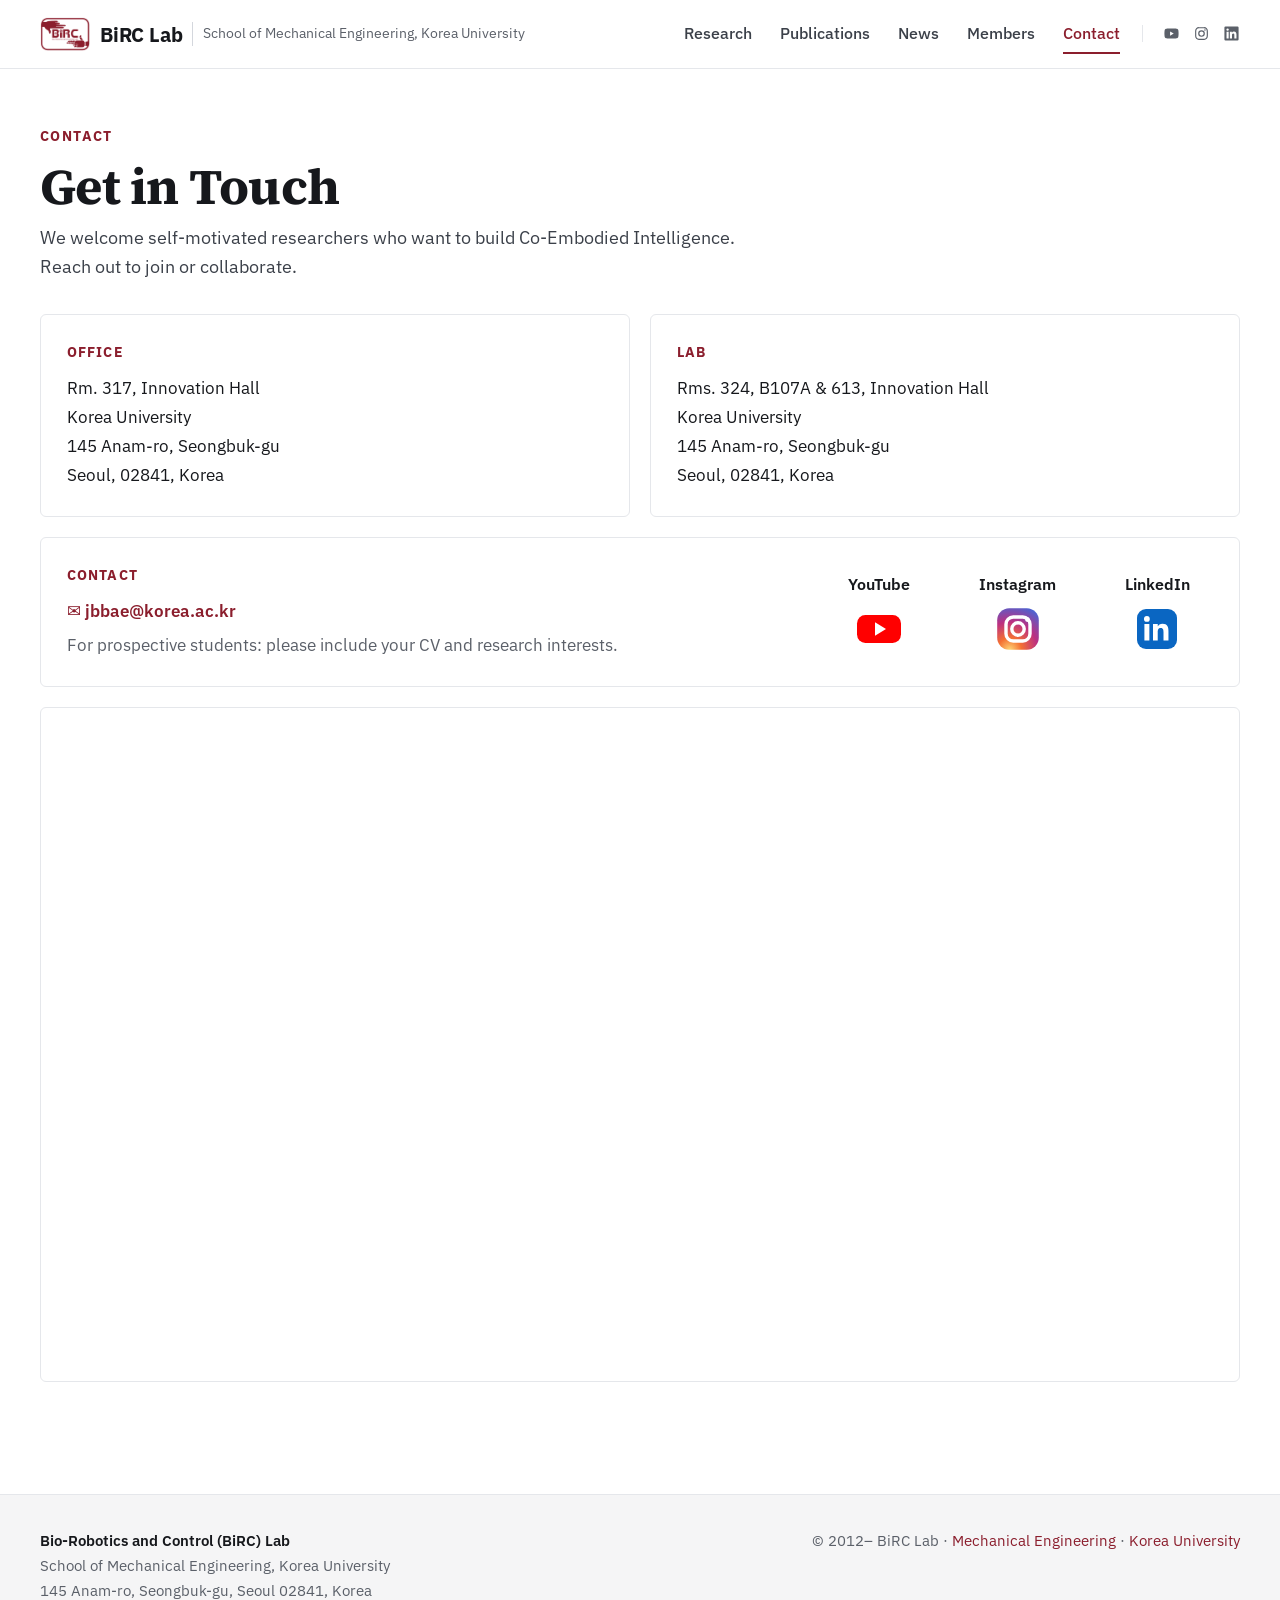
==== contact.html @ 6f5fbde5 "Add redesigned BiRC Lab site; move design drafts to /drafts Full site (13 pages) generated from desi" ====
<!DOCTYPE html>
<html lang="en">
<head>
<meta charset="utf-8">
<meta name="viewport" content="width=device-width, initial-scale=1">
<title>Contact &middot; BiRC Lab</title>
<meta name="description" content="Contact the BiRC Lab.">
<link rel="preload" href="fonts/ibm-plex-sans-latin-var.woff2" as="font" type="font/woff2" crossorigin>
<link rel="preload" href="fonts/source-serif-4-latin-var.woff2" as="font" type="font/woff2" crossorigin>
<link rel="stylesheet" href="css/birc.css?v=17">
</head>
<body>


<header class="site-head">
  <div class="wrap nav">
    <a class="brand" href="index.html" aria-label="BiRC Lab home"><img class="lg" src="images/birc_logo_crimson.png" alt="" width="50" height="34"><b>BiRC Lab</b><small><span class="dept">School of Mechanical Engineering, </span>Korea University</small></a>
    <div class="nav-right">
      <nav class="menu" aria-label="Main">
        <a href="research.html">Research</a><a href="publications.html">Publications</a><a href="news.html">News</a><a href="members.html">Members</a><a href="contact.html" class="active" aria-current="page">Contact</a>
      </nav>
      <span class="socials"><a href="https://www.youtube.com/@joonbumbae8228" target="_blank" rel="noopener" aria-label="YouTube" title="YouTube"><svg viewBox="0 0 24 24" aria-hidden="true"><path d="M21.6 7.2a2.5 2.5 0 00-1.8-1.8C18.2 5 12 5 12 5s-6.2 0-7.8.4A2.5 2.5 0 002.4 7.2 26 26 0 002 12a26 26 0 00.4 4.8 2.5 2.5 0 001.8 1.8c1.6.4 7.8.4 7.8.4s6.2 0 7.8-.4a2.5 2.5 0 001.8-1.8A26 26 0 0022 12a26 26 0 00-.4-4.8zM10 15V9l5.2 3z"/></svg></a><a href="https://www.instagram.com/prof_bae_birc" target="_blank" rel="noopener" aria-label="Instagram" title="Instagram"><svg viewBox="0 0 24 24" aria-hidden="true"><path d="M12 7.3A4.7 4.7 0 1016.7 12 4.7 4.7 0 0012 7.3zm0 7.7a3 3 0 113-3 3 3 0 01-3 3zm4.9-9a1.1 1.1 0 101.1 1.1A1.1 1.1 0 0016.9 6zM21 8.3a5.5 5.5 0 00-1.5-3.8A5.5 5.5 0 0015.7 3C14.2 3 9.8 3 8.3 3a5.5 5.5 0 00-3.8 1.5A5.5 5.5 0 003 8.3C3 9.8 3 14.2 3 15.7a5.5 5.5 0 001.5 3.8A5.5 5.5 0 008.3 21c1.5.1 5.9.1 7.4 0a5.5 5.5 0 003.8-1.5 5.5 5.5 0 001.5-3.8c.1-1.5.1-5.9 0-7.4zm-2 9.1a3 3 0 01-1.7 1.7c-1.2.5-3.9.4-5.3.4s-4.1.1-5.3-.4A3 3 0 015 17.4c-.5-1.2-.4-3.9-.4-5.4s-.1-4.1.4-5.3A3 3 0 016.7 5c1.2-.5 3.9-.4 5.3-.4s4.1-.1 5.3.4A3 3 0 0119 6.7c.5 1.2.4 3.9.4 5.3s.1 4.2-.4 5.4z"/></svg></a><a href="https://www.linkedin.com/in/joonbum-bae-62603638" target="_blank" rel="noopener" aria-label="LinkedIn" title="LinkedIn"><svg viewBox="0 0 24 24" aria-hidden="true"><path d="M20.4 2H3.6A1.6 1.6 0 002 3.6v16.8A1.6 1.6 0 003.6 22h16.8a1.6 1.6 0 001.6-1.6V3.6A1.6 1.6 0 0020.4 2zM8 19H5V9.5h3zM6.5 8.2A1.7 1.7 0 118.2 6.5a1.7 1.7 0 01-1.7 1.7zM19 19h-3v-4.6c0-1.1 0-2.5-1.5-2.5S12.7 13 12.7 14.3V19h-3V9.5h2.8v1.3h.1a3.1 3.1 0 012.8-1.5c3 0 3.6 2 3.6 4.6z"/></svg></a></span>
      <button class="burger" type="button" aria-label="Menu" aria-expanded="false" aria-controls="mob"><span></span><span></span><span></span></button>
    </div>
  </div>
  <nav class="mobile" id="mob" aria-label="Main" hidden>
    <a href="research.html">Research</a><a href="publications.html">Publications</a><a href="news.html">News</a><a href="members.html">Members</a><a href="contact.html" class="active" aria-current="page">Contact</a>
    <span class="socials"><a href="https://www.youtube.com/@joonbumbae8228" target="_blank" rel="noopener" aria-label="YouTube" title="YouTube"><svg viewBox="0 0 24 24" aria-hidden="true"><path d="M21.6 7.2a2.5 2.5 0 00-1.8-1.8C18.2 5 12 5 12 5s-6.2 0-7.8.4A2.5 2.5 0 002.4 7.2 26 26 0 002 12a26 26 0 00.4 4.8 2.5 2.5 0 001.8 1.8c1.6.4 7.8.4 7.8.4s6.2 0 7.8-.4a2.5 2.5 0 001.8-1.8A26 26 0 0022 12a26 26 0 00-.4-4.8zM10 15V9l5.2 3z"/></svg></a><a href="https://www.instagram.com/prof_bae_birc" target="_blank" rel="noopener" aria-label="Instagram" title="Instagram"><svg viewBox="0 0 24 24" aria-hidden="true"><path d="M12 7.3A4.7 4.7 0 1016.7 12 4.7 4.7 0 0012 7.3zm0 7.7a3 3 0 113-3 3 3 0 01-3 3zm4.9-9a1.1 1.1 0 101.1 1.1A1.1 1.1 0 0016.9 6zM21 8.3a5.5 5.5 0 00-1.5-3.8A5.5 5.5 0 0015.7 3C14.2 3 9.8 3 8.3 3a5.5 5.5 0 00-3.8 1.5A5.5 5.5 0 003 8.3C3 9.8 3 14.2 3 15.7a5.5 5.5 0 001.5 3.8A5.5 5.5 0 008.3 21c1.5.1 5.9.1 7.4 0a5.5 5.5 0 003.8-1.5 5.5 5.5 0 001.5-3.8c.1-1.5.1-5.9 0-7.4zm-2 9.1a3 3 0 01-1.7 1.7c-1.2.5-3.9.4-5.3.4s-4.1.1-5.3-.4A3 3 0 015 17.4c-.5-1.2-.4-3.9-.4-5.4s-.1-4.1.4-5.3A3 3 0 016.7 5c1.2-.5 3.9-.4 5.3-.4s4.1-.1 5.3.4A3 3 0 0119 6.7c.5 1.2.4 3.9.4 5.3s.1 4.2-.4 5.4z"/></svg></a><a href="https://www.linkedin.com/in/joonbum-bae-62603638" target="_blank" rel="noopener" aria-label="LinkedIn" title="LinkedIn"><svg viewBox="0 0 24 24" aria-hidden="true"><path d="M20.4 2H3.6A1.6 1.6 0 002 3.6v16.8A1.6 1.6 0 003.6 22h16.8a1.6 1.6 0 001.6-1.6V3.6A1.6 1.6 0 0020.4 2zM8 19H5V9.5h3zM6.5 8.2A1.7 1.7 0 118.2 6.5a1.7 1.7 0 01-1.7 1.7zM19 19h-3v-4.6c0-1.1 0-2.5-1.5-2.5S12.7 13 12.7 14.3V19h-3V9.5h2.8v1.3h.1a3.1 3.1 0 012.8-1.5c3 0 3.6 2 3.6 4.6z"/></svg></a></span>
  </nav>
</header>
<section class="page-head"><span class="eyebrow">Contact</span>
  <h1>Get in <span class="g">Touch</span></h1>
  <p>We welcome self-motivated researchers who want to build Co-Embodied Intelligence.<br>Reach out to join or collaborate.</p></section>
<section class="section wrap">
  <div class="cgrid">
    <div class="cbox"><h3>Office</h3><p>Rm. 317, Innovation Hall<br>Korea University<br>145 Anam-ro, Seongbuk-gu<br>Seoul, 02841, Korea</p></div>
    <div class="cbox"><h3>Lab</h3><p>Rms. 324, B107A &amp; 613, Innovation Hall<br>Korea University<br>145 Anam-ro, Seongbuk-gu<br>Seoul, 02841, Korea</p></div>
  </div>
  <div class="cbox contact-strip" style="margin-top:20px">
    <div class="contact-copy">
      <h3>Contact</h3>
      <p><a class="email-link" href="mailto:jbbae@korea.ac.kr">✉ jbbae@korea.ac.kr</a></p>
      <p class="contact-note">For prospective students: please include your CV and research interests.</p>
    </div>
    <div class="csocial">
      <a href="https://www.youtube.com/@joonbumbae8228" target="_blank" rel="noopener" aria-label="YouTube" title="YouTube"><span>YouTube</span><svg viewBox="0 0 24 24" width="48" height="48"><rect x="1" y="5" width="22" height="14" rx="4.2" fill="#FF0000"/><path d="M10 8.6l5.5 3.4-5.5 3.4z" fill="#fff"/></svg></a>
      <a href="https://www.instagram.com/prof_bae_birc" target="_blank" rel="noopener" aria-label="Instagram" title="Instagram"><span>Instagram</span><svg viewBox="0 0 24 24" width="48" height="48"><defs><radialGradient id="igGrad2" cx="0.3" cy="1" r="1.1"><stop offset="0" stop-color="#FED576"/><stop offset="0.26" stop-color="#F47133"/><stop offset="0.61" stop-color="#BC3081"/><stop offset="1" stop-color="#4C63D2"/></radialGradient></defs><rect x="1.6" y="1.6" width="20.8" height="20.8" rx="6" fill="url(#igGrad2)"/><rect x="6" y="6" width="12" height="12" rx="3.6" fill="none" stroke="#fff" stroke-width="1.7"/><circle cx="12" cy="12" r="3.1" fill="none" stroke="#fff" stroke-width="1.7"/><circle cx="16.7" cy="7.3" r="1.15" fill="#fff"/></svg></a>
      <a href="https://www.linkedin.com/in/joonbum-bae-62603638" target="_blank" rel="noopener" aria-label="LinkedIn" title="LinkedIn"><span>LinkedIn</span><svg viewBox="0 0 24 24" width="48" height="48"><rect x="2" y="2" width="20" height="20" rx="4.5" fill="#0A66C2"/><path d="M6.94 8.4a1.45 1.45 0 110-2.9 1.45 1.45 0 010 2.9zM5.7 9.5h2.48v8.2H5.7zM10 9.5h2.38v1.12h.03c.33-.62 1.14-1.28 2.35-1.28 2.5 0 2.97 1.65 2.97 3.8v4.56h-2.48v-4.04c0-.96-.02-2.2-1.34-2.2-1.34 0-1.55 1.05-1.55 2.13v4.11H10z" fill="#fff"/></svg></a>
    </div>
  </div>
  <div class="mapframe" style="margin-top:20px">
    <iframe loading="lazy" referrerpolicy="no-referrer-when-downgrade" src="https://www.google.com/maps?q=Korea+University+Innovation+Hall,+145+Anam-ro,+Seongbuk-gu,+Seoul&output=embed"></iframe>
  </div>
</section>

<footer class="site-foot">
  <div class="wrap foot">
    <div><b>Bio-Robotics and Control (BiRC) Lab</b><br>School of Mechanical Engineering, Korea University<br>145 Anam-ro, Seongbuk-gu, Seoul 02841, Korea</div>
    <div>&copy; 2012&ndash; BiRC Lab &middot; <a href="https://me.korea.ac.kr/" target="_blank" rel="noopener">Mechanical Engineering</a> &middot; <a href="https://www.korea.ac.kr/" target="_blank" rel="noopener">Korea University</a></div>
  </div>
</footer>
<button id="toTop" type="button" aria-label="Back to top">&uarr; TOP</button>
<script src="js/site.js?v=17" defer></script>
</body>
</html>
---- css/birc.css ----
/* ===== BiRC Lab · site stylesheet (redesign) =====
   Fonts: IBM Plex Sans (body) + Source Serif 4 (headings), self-hosted variable woff2, latin subset.
   Colour: white ground, ink text, Korea University crimson as the only accent. */
@font-face{font-family:"IBM Plex Sans";src:url("../fonts/ibm-plex-sans-latin-var.woff2") format("woff2");font-weight:400 700;font-style:normal;font-display:swap}
@font-face{font-family:"Source Serif 4";src:url("../fonts/source-serif-4-latin-var.woff2") format("woff2");font-weight:600 700;font-style:normal;font-display:swap}

:root{
  --bg:#fff; --tint:#f5f5f6; --ink:#16181c; --ink2:#3b4049; --muted:#5b6069;
  --line:#e5e7eb; --line2:#d4d7dd; --cr:#8b1e2d; --cr-dark:#741826; --cr-soft:#fbf4f5; --dark:#16181c;
  --maxw:1360px;
  --serif:"Source Serif 4",Georgia,"Times New Roman",serif;
  --sans:"IBM Plex Sans",system-ui,-apple-system,"Segoe UI","Apple SD Gothic Neo","Malgun Gothic",sans-serif;
  /* names kept from the previous theme so existing inline styles still resolve */
  --cyan:var(--cr); --violet:var(--cr); --pink:var(--cr); --card:#fff; --bg2:var(--tint);
}
*{box-sizing:border-box;margin:0;padding:0}
html{scroll-behavior:smooth}
body{font-family:var(--sans);font-size:16.5px;line-height:1.65;color:var(--ink);background:var(--bg);-webkit-font-smoothing:antialiased;overflow-x:hidden}
a{color:inherit;text-decoration:none}
img{max-width:100%}
h1,h2,h3{text-wrap:balance}
:focus-visible{outline:2px solid var(--cr);outline-offset:2px}
.wrap{max-width:var(--maxw);margin:0 auto;padding:0 40px}
@media(max-width:1100px){.wrap{padding:0 28px}.page-head{padding-left:28px!important;padding-right:28px!important}}
.mbr{display:none}
@media(max-width:640px){.mbr{display:inline}}
@media(prefers-reduced-motion:reduce){html{scroll-behavior:auto}*{transition:none!important;animation:none!important}}

/* ---------- header ---------- */
.site-head{position:sticky;top:0;z-index:50;background:rgba(255,255,255,.97);border-bottom:1px solid var(--line)}
.nav{display:flex;align-items:center;justify-content:space-between;gap:24px;height:68px}
.brand{display:flex;align-items:center;gap:10px;white-space:nowrap}
.brand .lg{width:50px;height:34px;flex:0 0 auto;display:block;object-fit:contain}
.brand b{font-family:var(--sans);font-size:20px;font-weight:700;color:var(--ink);letter-spacing:-.01em}
.brand b,.brand small{transition:color .15s}
.brand:hover b{color:var(--cr)}
.brand small{font-size:14px;color:var(--muted);padding-left:10px;border-left:1px solid var(--line2)}
@media(max-width:1180px){.brand .dept{display:none}}
.nav-right{display:flex;align-items:center;gap:22px}
.menu{display:flex;gap:28px;font-size:16px;font-weight:500;color:var(--ink2)}
.menu a{padding:6px 0;border-bottom:2px solid transparent;transition:color .15s,border-color .15s}
.menu a:hover{color:var(--cr);border-bottom-color:rgba(139,30,45,.35)}
.menu a.active{color:var(--cr);border-bottom-color:var(--cr)}
.socials{display:flex;align-items:center;gap:13px;padding-left:20px;border-left:1px solid var(--line);color:var(--muted)}
.socials a{display:block;transition:color .15s}
.socials a:hover{color:var(--cr)}
.socials svg{width:17px;height:17px;display:block;fill:currentColor}
.burger{display:none;flex-direction:column;gap:5px;background:none;border:0;padding:12px;margin-right:-12px;cursor:pointer}
.burger span{display:block;width:22px;height:2px;background:var(--ink);transition:transform .2s,opacity .2s}
.burger[aria-expanded="true"] span:nth-child(1){transform:translateY(7px) rotate(45deg)}
.burger[aria-expanded="true"] span:nth-child(2){opacity:0}
.burger[aria-expanded="true"] span:nth-child(3){transform:translateY(-7px) rotate(-45deg)}
.mobile{border-top:1px solid var(--line);background:#fff;padding:4px 18px 18px}
.mobile a{display:block;padding:13px 2px;border-bottom:1px solid var(--line);font-size:16px;font-weight:500}
.mobile a.active,.mobile a:hover{color:var(--cr)}
.mobile .socials{border:0;padding:16px 2px 0;gap:20px}
.mobile .socials a{border:0;padding:0}
.mobile .socials svg{width:20px;height:20px}
@media(max-width:900px){.menu,.nav-right .socials{display:none}.burger{display:flex}}
@media(max-width:640px){.content,.news-item .body,.cbox p,.panel p{font-size:16px}.wrap{padding:0 18px}.nav{height:60px}.brand .lg{width:42px;height:29px}.brand b{font-size:18px}.brand small{font-size:12px;padding-left:8px}}
@media(max-width:350px){.brand small{display:none}}

/* ---------- page header ---------- */
.page-head{max-width:var(--maxw);margin:0 auto;padding:56px 40px 8px}
.page-head .eyebrow{display:block;font-size:14px;font-weight:700;letter-spacing:.1em;text-transform:uppercase;color:var(--cr)}
.page-head h1{font-family:var(--serif);font-size:clamp(34px,5vw,50px);font-weight:700;letter-spacing:-.015em;line-height:1.08;margin:12px 0 10px;color:var(--ink)}
.page-head h1 .g{color:inherit}
.page-head p{color:var(--ink2);max-width:820px;font-size:17.5px}
.page-head .crumb{display:flex;flex-wrap:wrap;align-items:center;gap:8px;font-size:14.5px;font-weight:600;letter-spacing:.06em;text-transform:uppercase;color:var(--muted)}
.page-head .crumb a{color:var(--cr)}
.page-head .crumb a:hover{text-decoration:underline}
.page-head + .section{padding-top:24px}
@media(max-width:640px){.page-head{padding:38px 18px 4px!important}.page-head p{font-size:16px}}

/* ---------- basics ---------- */
.section{padding-block:36px 64px}
.kicker{font-size:14px;letter-spacing:.1em;text-transform:uppercase;color:var(--cr);font-weight:700}
.panel{border:1px solid var(--line);border-radius:6px;padding:30px;background:#fff;margin-bottom:22px}
.panel p{font-size:17px}
.panel h2{font-family:var(--serif);font-weight:700}
.btn{display:inline-block;padding:11px 20px;border-radius:4px;font-weight:600;font-size:14.5px;border:1px solid transparent;cursor:pointer;transition:background .2s,border-color .2s}
.btn.primary{background:var(--cr);color:#fff}
.btn.primary:hover{background:var(--cr-dark)}
.btn.ghost{border-color:var(--line2);color:var(--ink)}
.btn.ghost:hover{border-color:var(--ink)}
@media(max-width:640px){.panel{padding:22px 18px}}

/* ---------- tabs (publications, news) ---------- */
.tabs{display:flex;flex-wrap:wrap;gap:2px 24px;margin:0 0 28px;border-bottom:1px solid var(--line)}
.tab{font:inherit;font-size:16.5px;font-weight:600;color:var(--muted);background:none;border:0;border-bottom:2px solid transparent;padding:10px 2px;margin-bottom:-1px;cursor:pointer}
.tab:hover{color:var(--ink)}
.tab.active{color:var(--cr);border-bottom-color:var(--cr)}
.tabs .tab.old{display:none}
.tabs.show-old .tab.old{display:inline-block}
.tab-more{letter-spacing:.12em;min-width:32px}
.tab-more[hidden]{display:none}
.tabpane{display:none}
.tabpane.show{display:block}
#newsTabs{margin-bottom:0}
.older-row{display:none;margin:0 0 28px}
.older-row.show{display:flex}
.older-btn{font:inherit;font-size:14.5px;font-weight:600;color:var(--ink2);background:#fff;border:1px solid var(--line2);border-radius:4px;padding:6px 14px;margin:14px 0 4px;cursor:pointer}
.older-btn:hover{border-color:var(--ink)}
.older-btn::after{content:" \25BE"}
.older-btn.open::after{content:" \25B4"}

/* ---------- long-form content ---------- */
.content{font-size:17px}
.content ul{list-style:none;margin:0;padding:0}
.content li{margin:0 0 14px}
.content p{padding:0 0 14px}
.content i,.content em{color:var(--ink2)}
.content b,.content strong{color:var(--ink);font-weight:600}
.content a{color:var(--cr)}
.content a:hover{text-decoration:underline}
.content h2{font-family:var(--serif);font-size:29px;font-weight:700;margin:30px 0 14px;letter-spacing:-.01em}
.content h2 b,.content h2 span{color:inherit}
.content h3{font-size:20px;font-weight:700;margin:20px 0 10px;color:var(--ink)}
.content img{max-width:100%;height:auto;border-radius:4px;border:1px solid var(--line);margin:10px 0;display:block}
.year-label{display:block;font-family:var(--serif);font-size:24px;font-weight:700;color:var(--ink);margin:30px 0 14px;padding-top:12px;border-top:2px solid var(--ink)}

/* publications */
.pubs p{padding:0 0 14px;margin:0 0 14px;border-bottom:1px solid var(--line)}
.pubs .video{margin:12px 0 0;max-width:533px}
.pubs img{max-height:300px;width:auto;max-width:100%;height:auto;margin:10px 0}
.pubs .pubmedia{display:flex;gap:16px;align-items:flex-start;flex-wrap:wrap;margin:12px 0}
.pubs .pubmedia .video{width:533px;max-width:100%;margin:0}
.pubs .pubmedia img{max-height:300px;width:auto;margin:0}
.pubs h2{margin-bottom:8px}
.pubs h2 + .year-label{margin-top:0}

/* video + lazy YouTube facade */
.video{position:relative;width:100%;max-width:560px;margin:14px 0;border-radius:6px;overflow:hidden;background:#000}
.video::before{content:"";display:block;padding-top:56.25%}
.video iframe{position:absolute;top:0;left:0;width:100%;height:100%;border:0}
.video.ytlite{cursor:pointer}
.video.ytlite .ytthumb{position:absolute;inset:0;width:100%;height:100%;object-fit:cover;border:0;border-radius:0;margin:0;display:block}
.video.ytlite .ytplay{position:absolute;left:50%;top:50%;transform:translate(-50%,-50%);width:68px;height:48px;border-radius:12px;background:rgba(20,20,20,.78);z-index:2;transition:background .2s}
.video.ytlite .ytplay::before{content:"";position:absolute;left:50%;top:50%;transform:translate(-35%,-50%);border:11px solid transparent;border-left:19px solid #fff;border-right:0}
.video.ytlite:hover .ytplay{background:#f00}

/* figures */
.figure{margin:18px 0 4px;border:1px solid var(--line);border-radius:6px;overflow:hidden;background:#fff}
.figure img{width:100%;height:auto;display:block}
.figcap{font-size:14px;color:var(--muted);text-align:center;padding:10px 12px}
.figrow{display:grid;grid-template-columns:1fr 1fr;gap:16px;margin-top:8px}

/* ---------- news ---------- */
.news-item{padding:24px 0;border-top:1px solid var(--line)}
.news-item:first-child{border-top:0;padding-top:4px}
.news-item .date{display:block;font-size:14.5px;font-weight:600;color:var(--cr);margin-bottom:6px}
.news-item .body{color:var(--ink);font-size:17px}
.news-item .body b{font-weight:500;color:var(--ink)}
.news-item .body i{font-style:normal}
.news-item .body a{color:var(--cr);font-weight:600}
.news-item .body a:hover{text-decoration:underline}
.news-item img{max-width:min(100%,560px);height:auto;border-radius:4px;margin-top:14px;display:block}
.ndate{color:var(--cr);font-size:15px;font-weight:600}
.news-media{display:flex;gap:4px;justify-content:center;align-items:flex-start;flex-wrap:wrap;margin-top:12px}
.news-media + .news-media{margin-top:4px}
.news-media img{margin:0;border-radius:4px;width:auto;height:auto;display:block}
.news-media.single img.land,.news-media.single img.sq{width:80%;max-width:80%}
.news-media.single img.port{max-height:460px;max-width:72%}
.news-media.single img[src*="textbook"]{width:40%!important;max-width:40%!important;max-height:none!important}
.news-media.single img[src*="201807_JBE_FrontCover"]{width:50%!important;max-width:50%!important;max-height:none!important}
.news-media.single img[src*="JMST Award"]{width:50%!important;max-width:50%!important;max-height:none!important}
.news-media.single img[src*="One fine spring day"],
.news-media.single img[src*="202401_19_BiRC_commencement"],
.news-media.single img[src*="202304_03_SBS1"],
.news-media.single img[src*="202112_24_JoongAng"]{width:80%!important;max-width:80%!important;max-height:none!important}
.news-media.single img[src*="URAI2014_KL"],.news-media.single img[src*="RnD_Exhibition_2014"]{width:32%!important;max-width:32%!important;max-height:none!important}
#newsPanes img:not(.ytthumb){cursor:zoom-in}
.news-grid2x2{display:grid;grid-template-columns:1fr 1fr;gap:6px;width:80%;max-width:80%;margin:12px auto 0}
.news-grid2x2 img{width:100%;aspect-ratio:4/3;object-fit:cover;border-radius:4px;margin:0;display:block}
.news-item .video{margin-left:auto;margin-right:auto}
.news-vidrow{display:flex;gap:8px;justify-content:center;align-items:flex-start;width:80%;max-width:80%;margin:14px auto 0;flex-wrap:nowrap}
.news-vidrow .video{flex:1 1 0;min-width:0;margin:0;max-width:none}
.news-media.multi{width:80%;max-width:80%;margin-left:auto;margin-right:auto;flex-wrap:nowrap}
.news-media.multi img{height:auto;width:auto;max-width:none;min-width:0}
@media(max-width:640px){
  .news-grid2x2{width:100%;max-width:100%}
  .news-vidrow{flex-wrap:wrap;width:100%;max-width:100%}.news-vidrow .video{flex:1 1 100%}
  .news-media.single img[src]{width:100%!important;max-width:100%!important;max-height:none!important}
  .news-media.multi{flex-direction:column;width:100%!important;max-width:100%!important;gap:6px}.news-media.multi img{width:100%!important;height:auto!important;flex:none!important}
}

/* ---------- cards / research ---------- */
.grid2{display:grid;grid-template-columns:1fr 1fr;gap:20px}
.grid3{display:grid;grid-template-columns:repeat(3,minmax(0,1fr));gap:18px}
.rcard{position:relative;display:block;border:1px solid var(--line);border-radius:6px;padding:28px 26px;background:#fff;transition:border-color .2s}
.rcard:hover{border-color:var(--cr)}
.rcard .ic{width:44px;height:44px;border-radius:6px;display:grid;place-items:center;margin-bottom:18px;background:var(--cr-soft);color:var(--cr);border:0}
.rcard .ic svg{width:24px;height:24px;stroke:currentColor}
.rcard h3{font-family:var(--serif);font-size:23px;font-weight:700;line-height:1.25;margin-bottom:10px}
.rcard p{color:var(--ink2);font-size:16.5px}
.tagrow{margin-top:16px;display:flex;flex-wrap:wrap;gap:6px}
.tag{font-size:14px;color:var(--ink2);border:1px solid var(--line);padding:3px 9px;border-radius:3px;background:var(--tint)}
.research-core-grid .rcard{height:100%;display:flex;flex-direction:column}
.research-core-grid .tagrow{margin-top:auto;padding-top:16px}
.kicker + h2{margin-top:10px}
.research-section-head{padding:0 0 16px}
.research-section-head h2{font-family:var(--serif);font-size:clamp(30px,3.6vw,40px);font-weight:700;letter-spacing:-.01em;line-height:1.2;margin:10px 0 10px}
.research-section-head h2 .g{color:inherit}
.research-section-head p{max-width:900px;color:var(--ink2);font-size:17px;line-height:1.72}
.research-section-head--title-only{padding-bottom:4px}
.research-overview-figure{display:block;width:100%;padding:0;margin:10px 0 0;border:1px solid var(--line);border-radius:6px;overflow:hidden;background:#fff;cursor:zoom-in;transition:border-color .2s}
.research-overview-figure:hover{border-color:var(--cr)}
.research-overview-figure img{display:block;width:100%;height:auto}
#researchOverviewLightbox .lb-content{max-width:min(1500px,96vw)}
#researchOverviewLightbox .lb-img{max-width:96vw;max-height:90vh;background:#fff}
.hypothesis-flow-shell{margin-top:14px;border:1px solid var(--line);border-radius:6px;padding:28px;background:#fff}
.hypothesis-copy{max-width:980px;margin:0 0 26px;color:var(--ink2);font-size:17px;line-height:1.72;border-left:3px solid var(--cr);padding:2px 0 2px 18px}
.hypothesis-copy strong{color:var(--ink);font-weight:600}
.emb-flow{display:grid;grid-template-columns:1fr auto 1.25fr auto 1fr;gap:14px;align-items:center}
.emb-node{border:1px solid var(--line);border-radius:6px;padding:20px;text-align:center;background:#fff}
.emb-node.core,.emb-flow .emb-node:nth-child(3){border-color:var(--cr);background:var(--cr-soft)}
.emb-node b{display:block;font-size:18px;margin-bottom:6px}
.emb-node span{font-size:15.5px;line-height:1.55;color:var(--ink2)}
.emb-arrow{font-size:22px;color:var(--cr);text-align:center}
.question-grid{display:grid;grid-template-columns:1fr 1fr;gap:18px}
.qcard{border:1px solid var(--line);border-radius:6px;padding:24px;background:#fff}
.qcard .qnum{font-size:13.5px;letter-spacing:.08em;text-transform:uppercase;color:var(--cr);font-weight:700}
.qcard h3{font-family:var(--serif);font-size:22px;font-weight:700;line-height:1.3;margin:8px 0}
.qcard p{font-size:16.5px;color:var(--ink2)}
@media(max-width:980px){.grid3{grid-template-columns:1fr}}
@media(max-width:900px){.emb-flow{grid-template-columns:1fr}.emb-arrow{transform:rotate(90deg)}.question-grid{grid-template-columns:1fr}}
@media(max-width:820px){.grid2{grid-template-columns:1fr}}
@media(max-width:640px){.hypothesis-flow-shell{padding:20px 16px}.hypothesis-copy{font-size:14.5px;margin-bottom:20px}.rcard{padding:22px 20px}.qcard{padding:20px}}

/* research detail pages */
.content .rsub{display:block;position:relative;padding-left:16px;font-size:19px;font-weight:700;color:var(--ink);margin:28px 0 10px;font-style:normal}
.content .rsub::before{content:"";position:absolute;left:0;top:.5em;width:7px;height:7px;background:var(--cr)}
.rvid{max-width:calc(50% - 8px);margin:8px 0}
.rvid-grid{display:grid;grid-template-columns:1fr 1fr;gap:16px;margin:8px 0}
.rvid-grid .rvid{max-width:none;margin:0}
@media(max-width:620px){.rvid-grid{grid-template-columns:1fr}.rvid{max-width:100%}}

/* media tiles (professor, research) */
.media-grid{display:grid;grid-template-columns:repeat(auto-fill,minmax(230px,1fr));gap:14px;margin:14px 0 6px;clear:both}
.media-item{position:relative;display:block;border-radius:4px;overflow:hidden;background:var(--tint);cursor:pointer}
.media-item::before{content:"";display:block;padding-top:56.25%}
.media-item>img{position:absolute;inset:0;width:100%;height:100%;object-fit:cover;object-position:top center;border:0;margin:0;border-radius:0}
.media-item iframe{position:absolute;inset:0;width:100%;height:100%;border:0}
.media-item .ytplay{position:absolute;inset:0;display:flex;align-items:center;justify-content:center;background:rgba(10,11,14,.25);transition:background .2s}
.media-item:hover .ytplay{background:rgba(10,11,14,.08)}
.media-item.image-item::after{content:"\2922";position:absolute;top:6px;right:9px;color:#fff;font-size:16px;font-weight:700;opacity:.85;text-shadow:0 1px 4px rgba(0,0,0,.6)}
.ytcard{position:relative;display:block;max-width:460px;border-radius:6px;overflow:hidden;margin:14px 0}
.ytcard img{width:100%;height:auto;display:block}
.ytplay{position:absolute;inset:0;display:flex;align-items:center;justify-content:center;background:rgba(10,11,14,.3)}

/* lightbox */
.lightbox{position:fixed;inset:0;z-index:200;display:none;align-items:center;justify-content:center;background:rgba(10,11,14,.92);padding:24px}
.lightbox.show{display:flex}
.lb-content{position:relative;max-width:960px;width:100%;display:flex;flex-direction:column;align-items:center}
.lb-video{position:relative;width:min(900px,92vw)}
.lb-video::before{content:"";display:block;padding-top:56.25%}
.lb-video iframe{position:absolute;inset:0;width:100%;height:100%;border:0;border-radius:6px}
.lb-img{max-width:100%;max-height:84vh;border-radius:4px;object-fit:contain}
.lb-link{margin-top:12px;color:#fff;font-size:14px;text-decoration:underline}
.lb-close{position:fixed;top:12px;right:18px;z-index:210;background:none;border:0;color:#fff;font-size:38px;line-height:1;cursor:pointer;opacity:.85}
.lb-close:hover{opacity:1}

/* ---------- members ---------- */
.mgroup{margin-bottom:44px}
.mgroup h2{font-family:var(--serif);font-size:31px;font-weight:700;letter-spacing:-.01em;padding-top:12px;border-top:2px solid var(--ink);margin-bottom:6px}
.mgroup .course{display:block;font-size:14.5px;font-weight:700;letter-spacing:.08em;text-transform:uppercase;color:var(--cr);margin:24px 0 12px}
.mgrid{display:grid;grid-template-columns:repeat(auto-fill,minmax(220px,1fr));gap:16px}
.mcard{border:1px solid var(--line);border-radius:6px;padding:16px;background:#fff;text-align:center}
.mcard .photo{width:112px;height:138px;object-fit:cover;border-radius:4px;margin:0 auto 12px;display:block;background:var(--tint)}
.mcard .nm{font-size:18.5px;font-weight:700}
.mcard .ro{font-size:15px;color:var(--cr);margin-top:2px}
.mcard .de{font-size:15px;color:var(--ink2);margin-top:8px;line-height:1.55;text-align:left}
.mgrid .mcard{transition:border-color .2s}
.mgrid .mcard:hover{border-color:var(--cr)}
.mgrid .mcard .de{max-height:0;overflow:hidden;opacity:0;margin-top:0;transition:max-height .3s ease,opacity .25s ease}
.mgrid .mcard:hover .de,.mgrid .mcard:focus-within .de{max-height:360px;opacity:1;margin-top:8px}
.mgrid .mcard.open .de{max-height:600px;opacity:1;margin-top:8px}
.mgrid .mcard .de .dline{position:relative;padding-left:14px;margin:0 0 6px;font-size:14.5px;color:var(--ink2);line-height:1.5}
.mgrid .mcard .de .dline::before{content:"";position:absolute;left:2px;top:7px;width:5px;height:5px;background:var(--cr)}
.mgrid .mcard .de .mail{display:inline-flex;align-items:center;gap:6px;margin-top:8px;padding-left:14px;font-size:14.5px;color:var(--cr)}
.mgrid .mcard .de .mail:hover{text-decoration:underline}
.alumni-link{margin:0 0 16px}
.alumni-link a{font-size:15.5px;font-weight:600;color:var(--cr)}
.alumni-link a:hover{text-decoration:underline}
@media(max-width:820px){.mgrid .mcard{cursor:pointer}.mgrid .mcard .de,.mgrid .mcard:hover .de{max-height:0;opacity:0;margin-top:0}.mgrid .mcard.open .de{max-height:600px;opacity:1;margin-top:8px}}
@media(max-width:640px){
  .mgrid{grid-template-columns:repeat(2,minmax(0,1fr));gap:10px}.mcard{padding:12px}.mcard .photo{width:96px;height:118px}
  .pi-summary{flex-direction:column;align-items:center!important;text-align:center!important;gap:14px!important}
  .pi-summary>div{width:100%}.pi-summary .de{text-align:left}
}

/* professor */
.bio ul{margin:6px 0 20px}
.bio li{position:relative;padding-left:16px;margin:0 0 7px;list-style:none;line-height:1.6;color:var(--ink)}
.bio li::before{content:"";position:absolute;left:1px;top:.62em;width:5px;height:5px;background:var(--cr)}
.bio li.award-subhead{padding-left:0;margin-top:12px;color:var(--muted)}
.bio li.award-subhead::before{display:none}
@media(max-width:640px){img.photo{float:none!important;display:block;margin:0 auto 18px!important;width:150px!important;height:188px!important}}

/* alumni */
.alumni table{width:100%;max-width:100%;border-collapse:collapse;margin:0 0 8px}
.alumni tr{border-bottom:1px solid var(--line)}
.alumni td{vertical-align:top;padding:10px 14px 10px 0;word-break:break-word}
.alumni td p{margin:0;padding:0}
.alumni h2{font-family:var(--serif);font-size:29px;font-weight:700;margin:6px 0 16px}
.alumni h3{display:block;font-size:14.5px;font-weight:700;letter-spacing:.08em;text-transform:uppercase;color:var(--cr);margin:30px 0 4px;padding-bottom:8px;border-bottom:2px solid var(--ink)}
.alumni img{max-width:128px;height:auto;border-radius:4px;margin:4px 0;display:block;border:0}
.alumni b,.alumni strong{color:var(--ink)}
.alumni a{color:var(--cr)}
.alumni ul{margin:2px 0 10px}
.alumni li{position:relative;padding-left:14px;font-size:16.5px;color:var(--ink2);line-height:1.55;list-style:none;margin:0 0 4px}
.alumni li::before{content:"";position:absolute;left:1px;top:.6em;width:5px;height:5px;background:var(--cr)}
.alumni li.mailrow{padding-left:0;margin-top:6px}
.alumni li.mailrow::before{display:none}
.alumni .mail{display:inline-flex;align-items:center;gap:5px;color:var(--cr);font-size:15.5px}
.alumni-centered td:first-child{text-align:center}
.alumni-centered td:first-child img{margin-left:auto;margin-right:auto}
.alcards .al-entry{border-bottom:1px solid var(--line);padding:20px 0}
.alcards .al-entry:last-child{border-bottom:0}
.alcards .al-head{font-size:18px;font-weight:700;color:var(--ink);margin-bottom:12px}
.alcards .al-row{display:flex;gap:20px;align-items:flex-start}
.alcards .al-photo{width:120px;height:150px;max-width:none;object-fit:cover;object-position:top center;border-radius:4px;flex:0 0 120px;margin:0;display:block}
.alcards .al-bio{flex:1 1 auto;min-width:0;margin:0;padding:0}
.alcards .al-note{color:var(--muted);font-size:14.5px;margin:6px 0}
@media(max-width:640px){.alumni table,.alumni tbody{display:block;width:100%}.alumni tr{display:grid;grid-template-columns:120px 1fr;column-gap:12px;align-items:start;padding:10px 0}.alumni td{display:block;padding:0;font-size:14px}.alumni td:nth-child(1){grid-column:1;grid-row:1;font-weight:700}.alumni td:nth-child(2){grid-column:2;grid-row:1}.alumni td:nth-child(3){grid-column:2;grid-row:2}.alumni ul{margin:0}.alumni img{max-width:130px;margin-top:8px}}
@media(max-width:560px){.alcards .al-photo{width:100px;height:126px;flex-basis:100px}}

/* contact */
.cgrid{display:grid;grid-template-columns:1fr 1fr;gap:20px}
.cbox{border:1px solid var(--line);border-radius:6px;padding:26px;background:#fff}
.cbox h3{font-size:14.5px;font-weight:700;letter-spacing:.08em;text-transform:uppercase;color:var(--cr);margin-bottom:10px}
.cbox p{color:var(--ink);line-height:1.7;font-size:17px}
.contact-strip{display:grid;grid-template-columns:minmax(0,1fr) 390px;align-items:center;gap:40px}
.contact-copy{min-width:0}
.contact-copy p{margin:0}
.email-link{color:var(--cr);display:inline-flex;align-items:center;gap:6px;font-weight:600}
.contact-note{color:var(--muted)!important;font-size:15.5px;margin-top:6px!important}
.csocial{display:grid;grid-template-columns:repeat(3,1fr);align-items:start;gap:28px;width:100%}
.csocial a{display:flex;flex-direction:column;align-items:center;gap:8px;min-width:0}
.csocial a>span{color:var(--ink);font-size:16px;font-weight:600;text-align:center}
.mapframe{width:100%;aspect-ratio:16/9;border:1px solid var(--line);border-radius:6px;overflow:hidden}
.mapframe iframe{width:100%;height:100%;border:0}
@media(max-width:820px){.cgrid{grid-template-columns:1fr}}
@media(max-width:760px){.contact-strip{grid-template-columns:1fr;gap:24px}.csocial{max-width:390px;gap:18px}}

/* ---------- footer + back to top ---------- */
.site-foot{margin-top:48px;border-top:1px solid var(--line);background:var(--tint);padding:34px 0;font-size:15px;color:var(--muted)}
.foot{display:flex;justify-content:space-between;align-items:flex-start;flex-wrap:wrap;gap:12px 28px}
.foot b{color:var(--ink);font-weight:600}
.foot a{color:var(--cr)}
.foot a:hover{text-decoration:underline}
#toTop{position:fixed;right:max(16px,calc(50% - 668px));bottom:22px;z-index:120;display:none;align-items:center;gap:6px;font:inherit;font-size:13.5px;font-weight:700;letter-spacing:.06em;color:var(--ink);background:#fff;border:1px solid var(--line2);border-radius:4px;padding:9px 14px;cursor:pointer}
#toTop.show{display:inline-flex}
#toTop:hover{border-color:var(--cr);color:var(--cr)}

/* ================= home page ================= */
.h-head{display:grid;grid-template-columns:1fr 1fr;column-gap:48px;align-items:center;padding:48px 0 36px}

@media(max-width:760px){.h-lead{margin-top:14px}}
.h-head .eyebrow{grid-column:1/-1;font-size:12px;font-weight:700;letter-spacing:.1em;text-transform:uppercase;color:var(--cr);margin-bottom:14px}
.h-head h1{font-family:var(--serif);font-size:clamp(40px,5.4vw,60px);font-weight:700;letter-spacing:-.015em;line-height:1.03}
.h-sub{margin-top:14px;font-family:var(--serif);font-size:clamp(22px,2.6vw,32px);font-weight:600;color:var(--ink2);line-height:1.15}
.h-sub span,.h1-l1{display:inline-block;white-space:nowrap}
.h-lead{font-size:17.5px;color:var(--ink2)}
.h-lead strong{color:var(--cr);font-weight:700}

.h-bar{display:flex;justify-content:space-between;align-items:baseline;gap:12px;padding:12px 0 14px;border-top:2px solid var(--ink)}
.h-bar h2{font-size:14.5px;letter-spacing:.1em;text-transform:uppercase;font-weight:700}
.h-bar h2 span{font-weight:500;letter-spacing:0;text-transform:none;color:var(--muted);margin-left:12px;font-size:14.5px}
.h-bar a{font-size:15px;font-weight:700;color:var(--cr)}
.h-bar a:hover{text-decoration:underline}
.h-sec-title{display:flex;justify-content:space-between;align-items:baseline;gap:12px;margin-bottom:14px}
.h-ruled{border-top:2px solid var(--ink);padding-top:14px}
.h-sec-title h2{font-family:var(--serif);font-size:28px;font-weight:700;letter-spacing:-.01em}
.h-sec-title a{font-size:15px;font-weight:700;color:var(--cr)}
.h-sec-title a:hover{text-decoration:underline}

.hl-feat{display:grid;grid-template-columns:1fr 370px;background:var(--dark);color:#fff}
.hl-stage{position:relative;aspect-ratio:16/9;overflow:hidden;background:var(--dark)}
.hl-slide{position:absolute;inset:0;opacity:0;visibility:hidden;transition:opacity .45s ease,visibility .45s}
.hl-slide.on{opacity:1;visibility:visible}
.hl-slide img{position:absolute;inset:0;width:100%;height:100%;object-fit:cover}
.hl-slide::after{content:"";position:absolute;inset:0;background:linear-gradient(180deg,rgba(10,11,14,0) 18%,rgba(10,11,14,.5) 45%,rgba(10,11,14,.82) 70%,rgba(10,11,14,.94) 100%)}
.hl-cap{position:absolute;left:34px;right:34px;bottom:30px;z-index:1;text-shadow:0 1px 2px rgba(0,0,0,.45)}
.hl-cap .k{font-size:14px;letter-spacing:.08em;text-transform:uppercase;color:#f3c6cc;font-weight:700;white-space:nowrap;overflow:hidden;text-overflow:ellipsis}
.hl-cap h3{font-family:var(--serif);font-size:clamp(26px,3.1vw,42px);font-weight:700;line-height:1.12;margin:8px 0 8px}
.hl-cap p{font-size:18px;color:#e3e5e9;max-width:58ch}
.hl-cap a{display:inline-block;margin-top:14px;font-size:15.5px;font-weight:700;color:#fff;border-bottom:1.5px solid rgba(255,255,255,.6);padding-bottom:1px}
.hl-cap a:hover{border-bottom-color:#fff}
.hl-picks{display:flex;flex-direction:column;border-left:1px solid #2b2e35}
.hl-pick{font:inherit;text-align:left;color:#a8adb6;background:none;border:0;border-bottom:1px solid #2b2e35;flex:1;min-width:0;display:flex;flex-direction:column;justify-content:center;gap:6px;padding:18px 22px;cursor:pointer;transition:background .2s}
.hl-pick:last-child{border-bottom:0}
.hl-pick:hover{background:#1d2026}
.hl-pick .k{font-size:12px;letter-spacing:.05em;text-transform:uppercase;font-weight:600;line-height:1.35;white-space:nowrap;overflow:hidden}
.hl-pick b{font-size:17px;font-weight:700;line-height:1.3;color:#fff;white-space:nowrap;overflow:hidden}
.hl-pick em{display:none;font-style:normal}
.hl-pick.on{background:#22252c;box-shadow:inset 3px 0 #c43a4f}
.hl-pick.on .k{color:#f3c6cc}
.hl-pick:focus-visible{outline:2px solid #fff;outline-offset:-2px}

.h-quick{display:grid;grid-template-columns:repeat(4,1fr);margin-top:24px;border-top:1px solid var(--line);border-bottom:1px solid var(--line)}
.h-quick a{display:flex;align-items:center;gap:12px;padding:15px 18px;transition:background .2s}
.h-quick a+a{border-left:1px solid var(--line)}
.h-quick a:hover{background:var(--tint)}
.h-quick b{transition:color .15s}
.h-quick a:hover b{color:var(--cr)}
.h-quick svg{width:22px;height:22px;flex:0 0 auto;fill:none;stroke:var(--cr);stroke-width:1.7;stroke-linecap:round;stroke-linejoin:round}
.h-quick b{display:block;font-size:16.5px;font-weight:700}
.h-quick span{display:block;font-size:14.5px;color:var(--muted);line-height:1.35}
.h-quick .ds{display:none}

.h-block{padding-top:52px}
.h-slides{position:relative;overflow:hidden;aspect-ratio:2.11/1;background:var(--tint)}
.h-slides img{position:absolute;inset:0;width:100%;height:100%;object-fit:cover;opacity:0;transition:opacity 1s ease}
.h-slides img.on{opacity:1}
.h-slides .arw{position:absolute;top:50%;transform:translateY(-50%);z-index:2;width:40px;height:40px;border-radius:50%;border:0;background:rgba(10,11,14,.45);color:#fff;font-size:18px;display:flex;align-items:center;justify-content:center;cursor:pointer}
.h-slides .arw:hover{background:rgba(10,11,14,.7)}
.h-slides .prev{left:14px}.h-slides .next{right:14px}
.h-slides-row{display:flex;justify-content:flex-end;align-items:center;gap:12px;margin-top:10px;font-size:15px;color:var(--muted)}
.h-dots{display:flex;gap:6px}
.h-dots button{width:24px;height:3px;border:0;padding:0;background:var(--cr);opacity:.28;cursor:pointer}
.h-dots button.on{opacity:1}

.h-layers{display:grid;grid-template-columns:repeat(3,minmax(0,1fr));border:1px solid var(--line);border-radius:10px;padding:26px 0}
.h-layer{display:block;min-width:0;padding:0 26px}
.h-layer+.h-layer{border-left:1px solid var(--line)}
.h-layer .k{font-size:11.5px;font-weight:700;letter-spacing:.03em;text-transform:uppercase;color:var(--cr);white-space:nowrap;overflow:hidden}
.h-layer h3{font-family:var(--serif);font-size:21px;font-weight:700;line-height:1.25;margin:6px 0 8px}
.h-layer p{font-size:16.5px;color:var(--ink2)}
.h-layer:hover h3{color:var(--cr)}

.h-two{display:grid;grid-template-columns:1fr 1fr;gap:40px}
.h-news{margin-top:52px;padding-top:44px;border-top:1px solid var(--line)}
.h-list li{list-style:none;padding:14px 0;border-top:1px solid var(--line);font-size:16.5px}
.h-list li:first-child{border-top:0;padding-top:4px}
.h-list time,.h-list .meta{display:block;font-size:14.5px;color:var(--muted);margin-bottom:2px}
.h-list a:hover{color:var(--cr)}

@media(max-width:900px){.hl-feat{grid-template-columns:1fr 250px}.h-quick a{padding:13px 12px}}
@media(max-width:760px){
  .h-head{grid-template-columns:1fr;padding:28px 0 22px}
  .h-head .eyebrow{margin-bottom:12px}
  .h-lead{margin-top:14px;font-size:15px}
  .h-bar h2 span{display:none}
  .hl-feat{grid-template-columns:1fr}
  .hl-stage{aspect-ratio:16/10}
  .hl-slide::after{background:linear-gradient(180deg,rgba(10,11,14,0) 10%,rgba(10,11,14,.55) 42%,rgba(10,11,14,.88) 68%,rgba(10,11,14,.95) 100%)}
  .hl-cap{left:16px;right:16px;bottom:14px}
  .hl-cap .k{font-size:11px;letter-spacing:.04em}
  .hl-cap h3{font-size:22px;margin:4px 0 0}
  .hl-cap p{display:none}
  .hl-cap a{margin-top:8px;font-size:14px}
  .hl-picks{display:grid;grid-template-columns:repeat(3,1fr);border-left:0;border-top:1px solid #2b2e35}
  .hl-pick{padding:13px 4px;border-bottom:0;text-align:center;align-items:center;min-width:0}
  .hl-pick+.hl-pick{border-left:1px solid #2b2e35}
  .hl-pick .k,.hl-pick b{display:none}
  .hl-pick em{display:block;font-size:13px;font-weight:700;color:#d5d8de;line-height:1.3;white-space:nowrap;overflow:hidden;text-overflow:ellipsis;max-width:100%}
  .hl-pick.on{box-shadow:inset 0 -3px #c43a4f}
  .hl-pick.on em{color:#fff}
  .h-quick{grid-template-columns:1fr 1fr;gap:8px;margin-top:18px;border:0}
  .h-quick a{padding:11px 12px;gap:10px;background:var(--tint);border-radius:12px}
  .h-quick a+a{border-left:0}
  .h-quick svg{width:19px;height:19px}
  .h-quick b{font-size:14.5px}.h-quick .dl{display:none}.h-quick .ds{display:block;font-size:12.5px}
  .h-block{padding-top:38px}.h-news{margin-top:38px;padding-top:32px}
  .h-sec-title h2{font-size:24px}
  .h-slides .arw{width:32px;height:32px;font-size:15px}.h-slides .prev{left:8px}.h-slides .next{right:8px}
  .h-layers{grid-template-columns:1fr;padding:4px 18px}
  .h-layer{padding:16px 0}.h-layer+.h-layer{border-left:0;border-top:1px solid var(--line)}

  .h-layer .k{font-size:12px;letter-spacing:.04em;white-space:normal}
  .h-layer h3{font-size:19px;margin:4px 0}.h-layer h3 br{display:none}
  .h-layer p{font-size:13.5px}
  .h-two{grid-template-columns:1fr;gap:30px}
  .h-lead{font-size:16px}.h-layer p{font-size:15px}.h-list li{font-size:15.5px}
}

/* home: lab name row across the full width, BiRC letters in crimson */
.h-lab{grid-column:1/-1;margin-bottom:14px}
.h-lab-name{font-size:13.5px;font-weight:700;letter-spacing:.1em;text-transform:uppercase;color:var(--ink2);line-height:1.4}
.h-lab-name b{color:var(--cr);font-weight:800}
.h-lab-aff{font-size:16px;color:var(--muted)}
@media(max-width:760px){.h-lab{margin-bottom:12px}.h-lab-name{font-size:12.5px;letter-spacing:.08em}}

/* members: principal investigator card across the full width */
.pi-card{display:grid;grid-template-columns:200px minmax(0,1fr);gap:34px;align-items:start;border:1px solid var(--line);border-radius:6px;padding:28px;background:#fff}
.pi-photo{width:200px;height:250px;object-fit:cover;object-position:top center;border-radius:4px;display:block;background:var(--tint)}
.pi-name{font-family:var(--serif);font-size:30px;font-weight:700;letter-spacing:-.01em;line-height:1.15}
.pi-role{margin-top:8px;font-size:16.5px;font-weight:500;color:var(--cr);line-height:1.5}
.pi-text{margin-top:16px;font-size:17px;color:var(--ink2);max-width:920px}
.pi-text strong{color:var(--ink);font-weight:600}
.pi-facts{list-style:none;margin:12px 0 0;padding:0}
.pi-facts li{position:relative;padding-left:16px;margin:6px 0;font-size:16.5px;color:var(--ink)}
.pi-facts li::before{content:"";position:absolute;left:1px;top:.62em;width:5px;height:5px;background:var(--cr)}
.pi-card .btn{margin-top:20px}
@media(max-width:640px){.pi-card{grid-template-columns:1fr;gap:18px;padding:20px 18px}.pi-photo{width:150px;height:188px;margin:0 auto}.pi-name{font-size:25px}.pi-role{font-size:15px}.pi-text,.pi-facts li{font-size:16px}}

/* =====================================================================
   Consistency pass (Apple HIG check): one size per text level,
   44px touch targets, readable line length. Kept last so it wins.
   ===================================================================== */
:root{--t-h2:30px;--t-h3:22px;--t-h4:18px;--t-label:14px;--t-link:15px;--t-meta:14.5px;--measure:78ch}

/* L2 · section titles */
.h-sec-title h2,.mgroup h2,.content h2,.alumni h2,.research-section-head h2,.pi-name{font-family:var(--serif);font-size:var(--t-h2);font-weight:700;letter-spacing:-.01em;line-height:1.2}
/* L3 · card and block titles (serif) */
.rcard h3,.qcard h3,.h-layer h3,.panel h2,.year-label{font-family:var(--serif);font-size:var(--t-h3)!important;line-height:1.25}
/* L4 · item titles (sans) */
.content h3,.content .rsub,.emb-node b,.alcards .al-head,.mcard .nm{font-size:var(--t-h4)}
/* labels: eyebrows, kickers, breadcrumbs, group labels */
.page-head .eyebrow,.kicker,.page-head .crumb,.mgroup .course,.alumni h3,.cbox h3,.qcard .qnum,.h-bar h2,.h-lab-name,.hl-cap .k{font-size:var(--t-label)}
/* "All … →" style links */
.h-bar a,.h-sec-title a,.alumni-link a,.page-head .crumb a,.hl-cap a{font-size:var(--t-link)}
/* dates and meta lines */
.h-list time,.h-list .meta,.news-item .date,.ndate{font-size:var(--t-meta)}

/* readable line length for running text on wide screens */
.page-head p,.panel p,.hypothesis-copy,.research-section-head p,.pi-role,.pi-text,.pi-facts li,.alcards .al-bio,.content:not(.bio)>p,.pubs p,.alumni ul{max-width:var(--measure)}

/* touch targets: 44px hit areas, same look */
.burger{min-width:44px;min-height:44px;align-items:center;justify-content:center;padding:10px;margin-right:-10px}
.brand{min-height:44px}
.h-bar a,.h-sec-title a,.alumni-link a,.page-head .crumb a,.hl-cap a,.foot a,.alumni .mail,.mgrid .mcard .de .mail,.email-link,.pubs p>a,.older-btn{display:inline-block;padding-block:12px;margin-block:-12px}
.hl-cap a{padding-block:10px 11px;margin-block:-10px -11px}
.h-slides .arw{width:44px;height:44px}
.h-dots{gap:0}
.h-dots button{position:relative;width:32px;height:44px;background:none;opacity:1}
.h-dots button::before{content:"";position:absolute;left:4px;right:4px;top:50%;height:3px;margin-top:-1.5px;background:var(--cr);opacity:.28}
.h-dots button.on::before{opacity:1}
.h-slides-row{margin-top:0}
.tab{min-height:44px}
.hl-pick{min-height:46px}

@media(max-width:760px){
  :root{--t-h2:24px;--t-h3:20px;--t-h4:17px;--t-label:13px;--t-link:14.5px;--t-meta:14px}
  .brand small{font-size:13px}
  .hl-cap .k{font-size:12px}
  .h-layer .k{font-size:13px}
  .h-quick .ds{font-size:13px}
  .h-quick a{min-height:52px}
}
.page-head p{max-width:var(--measure)!important}
/* professor page: keep the photo next to the text instead of at the far edge */
.section.wrap:has(>.bio){max-width:1100px;margin-left:max(0px,calc((100% - var(--maxw)) / 2));margin-right:auto}
@media(min-width:1101px){.section.wrap:has(>.bio){margin-left:auto;margin-right:auto;max-width:var(--maxw)}.section.wrap:has(>.bio)>*{max-width:1020px}}
.h-slides .arw{padding:0;line-height:0}
.h-slides .arw svg{width:20px;height:20px;display:block;fill:none;stroke:currentColor;stroke-width:2.4;stroke-linecap:round;stroke-linejoin:round}
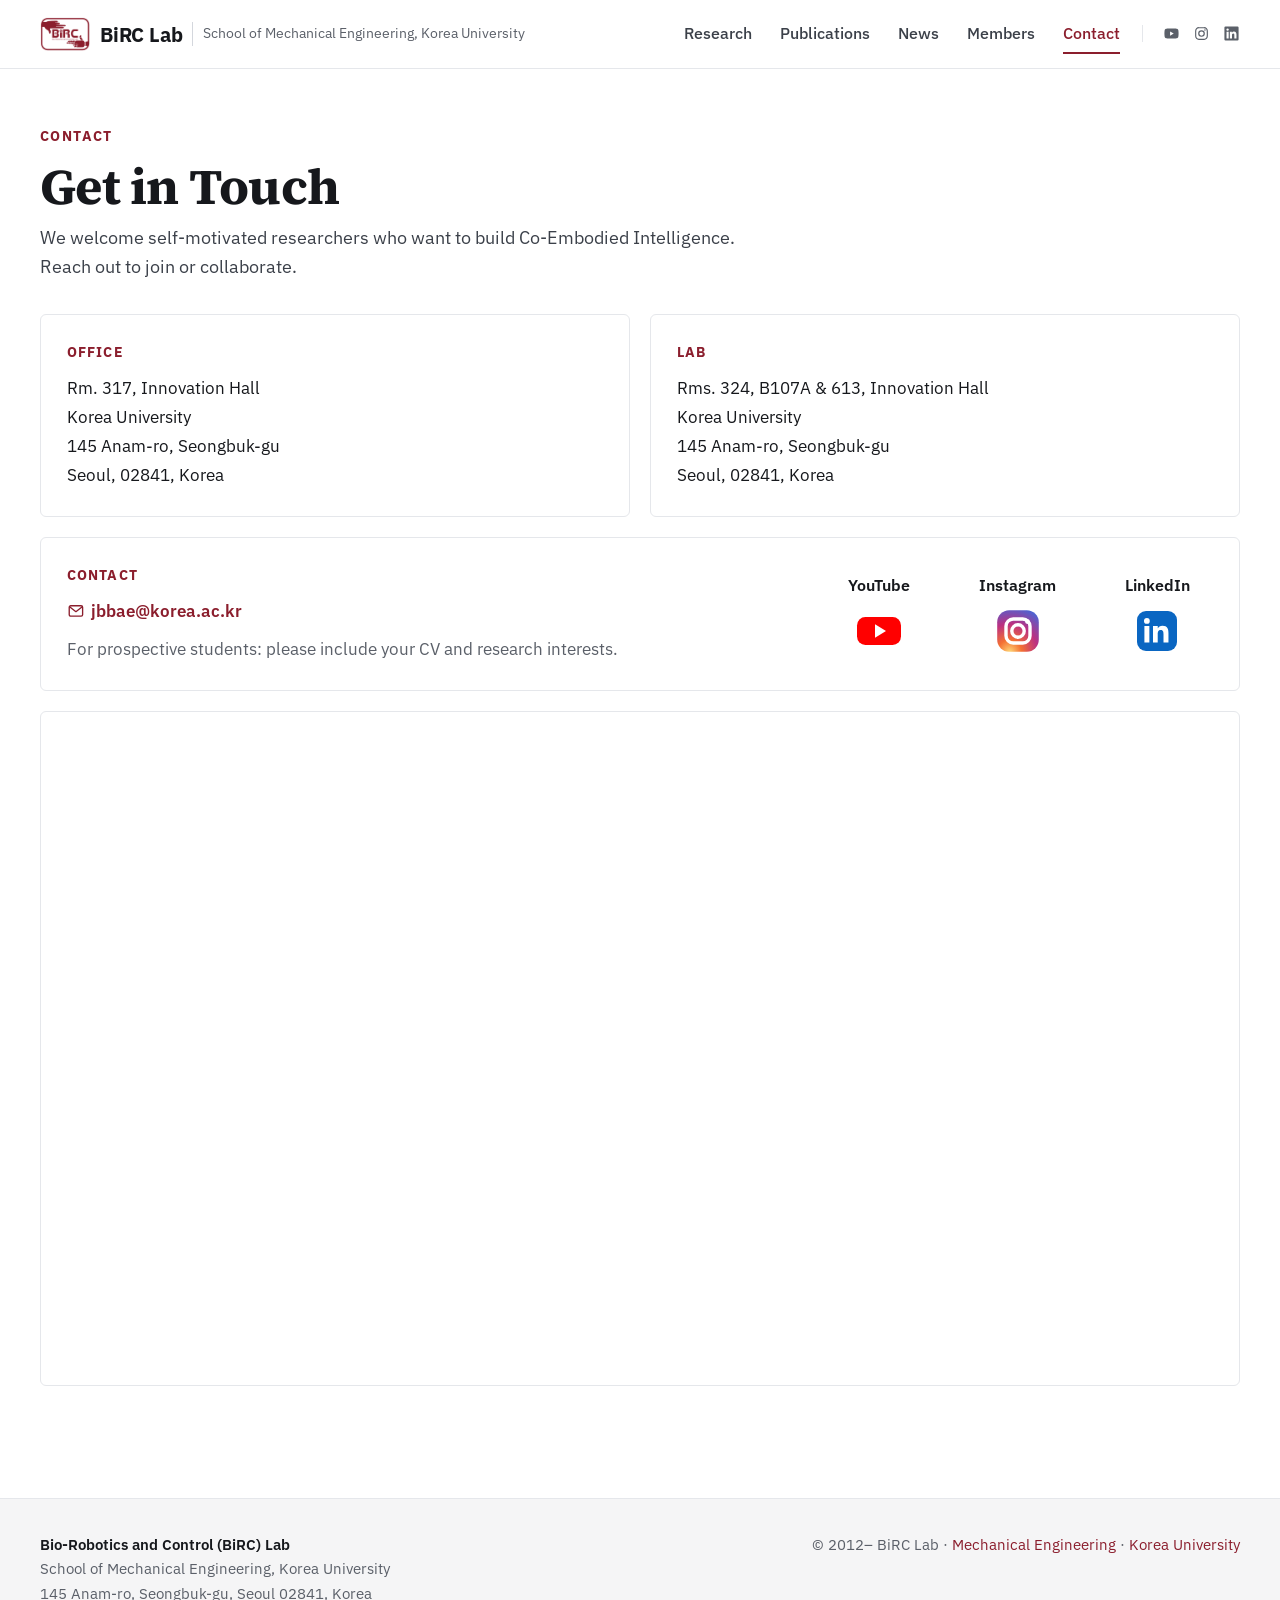
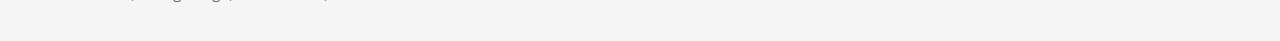
==== commit c120fc15: "Polish news, publications, and members pages - News: first item gets the same top spacing as the res" ====
--- a/contact.html
+++ b/contact.html
@@ -7,7 +7,7 @@
 <meta name="description" content="Contact the BiRC Lab.">
 <link rel="preload" href="fonts/ibm-plex-sans-latin-var.woff2" as="font" type="font/woff2" crossorigin>
 <link rel="preload" href="fonts/source-serif-4-latin-var.woff2" as="font" type="font/woff2" crossorigin>
-<link rel="stylesheet" href="css/birc.css?v=17">
+<link rel="stylesheet" href="css/birc.css?v=18">
 </head>
 <body>
 
@@ -39,7 +39,7 @@
   <div class="cbox contact-strip" style="margin-top:20px">
     <div class="contact-copy">
       <h3>Contact</h3>
-      <p><a class="email-link" href="mailto:jbbae@korea.ac.kr">✉ jbbae@korea.ac.kr</a></p>
+      <p><a class="email-link" href="mailto:jbbae@korea.ac.kr"><svg class="mail-ic" viewBox="0 0 24 24" aria-hidden="true"><rect x="3" y="5" width="18" height="14" rx="2"/><path d="M3.5 6.5l8.5 6.5 8.5-6.5"/></svg>jbbae@korea.ac.kr</a></p>
       <p class="contact-note">For prospective students: please include your CV and research interests.</p>
     </div>
     <div class="csocial">
@@ -60,6 +60,6 @@
   </div>
 </footer>
 <button id="toTop" type="button" aria-label="Back to top">&uarr; TOP</button>
-<script src="js/site.js?v=17" defer></script>
+<script src="js/site.js?v=18" defer></script>
 </body>
 </html>
--- a/css/birc.css
+++ b/css/birc.css
@@ -120,7 +120,9 @@
 .year-label{display:block;font-family:var(--serif);font-size:24px;font-weight:700;color:var(--ink);margin:30px 0 14px;padding-top:12px;border-top:2px solid var(--ink)}
 
 /* publications */
-.pubs p{padding:0 0 14px;margin:0 0 14px;border-bottom:1px solid var(--line)}
+.pubs p{padding:0;margin:0}
+.pubs .pub{padding:0 0 16px;margin:0 0 16px;border-bottom:1px solid var(--line)}
+.pubs .pub>p:empty{display:none}
 .pubs .video{margin:12px 0 0;max-width:533px}
 .pubs img{max-height:300px;width:auto;max-width:100%;height:auto;margin:10px 0}
 .pubs .pubmedia{display:flex;gap:16px;align-items:flex-start;flex-wrap:wrap;margin:12px 0}
@@ -147,7 +149,7 @@
 
 /* ---------- news ---------- */
 .news-item{padding:24px 0;border-top:1px solid var(--line)}
-.news-item:first-child{border-top:0;padding-top:4px}
+.news-item:first-child{border-top:0}
 .news-item .date{display:block;font-size:14.5px;font-weight:600;color:var(--cr);margin-bottom:6px}
 .news-item .body{color:var(--ink);font-size:17px}
 .news-item .body b{font-weight:500;color:var(--ink)}
@@ -515,12 +517,12 @@
 .h-list time,.h-list .meta,.news-item .date,.ndate{font-size:var(--t-meta)}
 
 /* readable line length for running text on wide screens */
-.page-head p,.panel p,.hypothesis-copy,.research-section-head p,.pi-role,.pi-text,.pi-facts li,.alcards .al-bio,.content:not(.bio)>p,.pubs p,.alumni ul{max-width:var(--measure)}
+.page-head p,.panel p,.hypothesis-copy,.research-section-head p,.pi-role,.pi-text,.pi-facts li,.alcards .al-bio,.content:not(.bio)>p,.alumni ul{max-width:var(--measure)}
 
 /* touch targets: 44px hit areas, same look */
 .burger{min-width:44px;min-height:44px;align-items:center;justify-content:center;padding:10px;margin-right:-10px}
 .brand{min-height:44px}
-.h-bar a,.h-sec-title a,.alumni-link a,.page-head .crumb a,.hl-cap a,.foot a,.alumni .mail,.mgrid .mcard .de .mail,.email-link,.pubs p>a,.older-btn{display:inline-block;padding-block:12px;margin-block:-12px}
+.h-bar a,.h-sec-title a,.alumni-link a,.page-head .crumb a,.hl-cap a,.foot a,.alumni .mail,.mgrid .mcard .de .mail,.email-link,.pubs .pub>a,.older-btn{display:inline-block;padding-block:12px;margin-block:-12px}
 .hl-cap a{padding-block:10px 11px;margin-block:-10px -11px}
 .h-slides .arw{width:44px;height:44px}
 .h-dots{gap:0}
@@ -545,3 +547,13 @@
 @media(min-width:1101px){.section.wrap:has(>.bio){margin-left:auto;margin-right:auto;max-width:var(--maxw)}.section.wrap:has(>.bio)>*{max-width:1020px}}
 .h-slides .arw{padding:0;line-height:0}
 .h-slides .arw svg{width:20px;height:20px;display:block;fill:none;stroke:currentColor;stroke-width:2.4;stroke-linecap:round;stroke-linejoin:round}
+/* publications: award / cover notes as tags (same look as research tags) */
+.pubs u.award{text-decoration:none;display:inline-block;font-size:13.5px;font-weight:600;color:var(--cr);background:var(--cr-soft);border:1px solid #ecd3d7;border-radius:3px;padding:1px 8px;margin:0 2px;line-height:1.5;vertical-align:1px}
+.pubs u.award b{color:inherit;font-weight:600}
+/* e-mail icon */
+.mail-ic{width:1.05em;height:1.05em;flex:0 0 auto;fill:none;stroke:currentColor;stroke-width:1.8;stroke-linejoin:round;stroke-linecap:round;vertical-align:-.15em}
+.email-link,.alumni .mail,.mgrid .mcard .de .mail{display:inline-flex;align-items:center;gap:6px}
+/* members: same visible gap under every group title, no extra space after the alumni link */
+.mgroup h2{margin-bottom:12px}
+.mgroup>.alumni-link{margin:0 0 12px}
+.mgroup>.alumni-link:last-child{margin-bottom:0}
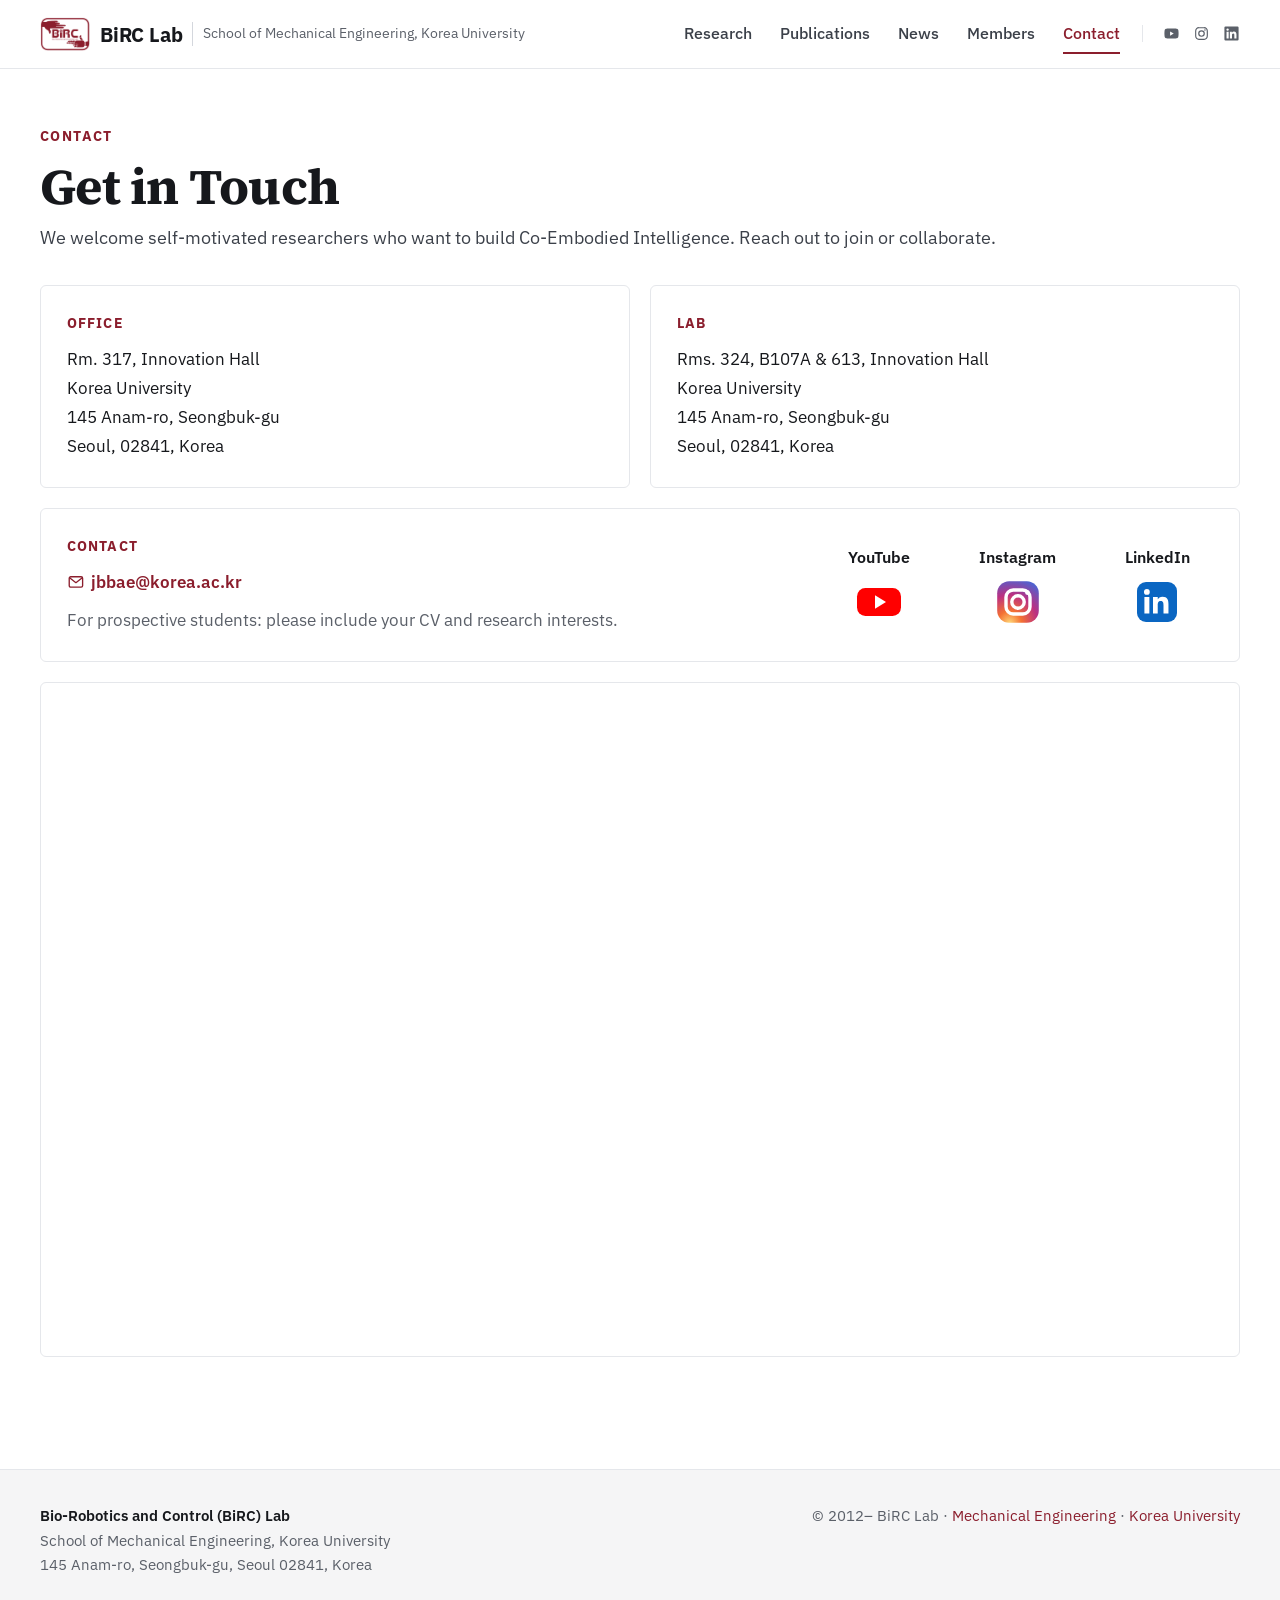
==== commit ebdba12b: "Apply 2026-09-27 revision requests - Home: new soft sensor glove figure, Teleoperation Interface tit" ====
--- a/contact.html
+++ b/contact.html
@@ -7,7 +7,7 @@
 <meta name="description" content="Contact the BiRC Lab.">
 <link rel="preload" href="fonts/ibm-plex-sans-latin-var.woff2" as="font" type="font/woff2" crossorigin>
 <link rel="preload" href="fonts/source-serif-4-latin-var.woff2" as="font" type="font/woff2" crossorigin>
-<link rel="stylesheet" href="css/birc.css?v=18">
+<link rel="stylesheet" href="css/birc.css?v=20">
 </head>
 <body>
 
@@ -30,7 +30,7 @@
 </header>
 <section class="page-head"><span class="eyebrow">Contact</span>
   <h1>Get in <span class="g">Touch</span></h1>
-  <p>We welcome self-motivated researchers who want to build Co-Embodied Intelligence.<br>Reach out to join or collaborate.</p></section>
+  <p>We welcome self-motivated researchers who want to build Co-Embodied Intelligence. Reach out to join or collaborate.</p></section>
 <section class="section wrap">
   <div class="cgrid">
     <div class="cbox"><h3>Office</h3><p>Rm. 317, Innovation Hall<br>Korea University<br>145 Anam-ro, Seongbuk-gu<br>Seoul, 02841, Korea</p></div>
@@ -60,6 +60,6 @@
   </div>
 </footer>
 <button id="toTop" type="button" aria-label="Back to top">&uarr; TOP</button>
-<script src="js/site.js?v=18" defer></script>
+<script src="js/site.js?v=20" defer></script>
 </body>
 </html>
--- a/css/birc.css
+++ b/css/birc.css
@@ -205,17 +205,18 @@
 .research-section-head h2 .g{color:inherit}
 .research-section-head p{max-width:900px;color:var(--ink2);font-size:17px;line-height:1.72}
 .research-section-head--title-only{padding-bottom:4px}
-.research-overview-figure{display:block;width:100%;padding:0;margin:10px 0 0;border:1px solid var(--line);border-radius:6px;overflow:hidden;background:#fff;cursor:zoom-in;transition:border-color .2s}
+.research-overview-figure{display:block;width:80%;padding:0;margin:10px auto 0;border:1px solid var(--line);border-radius:6px;overflow:hidden;background:#fff;cursor:zoom-in;transition:border-color .2s}
 .research-overview-figure:hover{border-color:var(--cr)}
 .research-overview-figure img{display:block;width:100%;height:auto}
+@media(max-width:900px){.research-overview-figure{width:100%}}
 #researchOverviewLightbox .lb-content{max-width:min(1500px,96vw)}
 #researchOverviewLightbox .lb-img{max-width:96vw;max-height:90vh;background:#fff}
 .hypothesis-flow-shell{margin-top:14px;border:1px solid var(--line);border-radius:6px;padding:28px;background:#fff}
-.hypothesis-copy{max-width:980px;margin:0 0 26px;color:var(--ink2);font-size:17px;line-height:1.72;border-left:3px solid var(--cr);padding:2px 0 2px 18px}
+.hypothesis-copy{max-width:none;margin:0 0 26px;color:var(--ink2);font-size:17px;line-height:1.72;border-left:3px solid var(--cr);padding:2px 0 2px 18px}
 .hypothesis-copy strong{color:var(--ink);font-weight:600}
-.emb-flow{display:grid;grid-template-columns:1fr auto 1.25fr auto 1fr;gap:14px;align-items:center}
+.emb-flow{display:grid;grid-template-columns:1fr auto 1fr auto 1fr;gap:14px;align-items:stretch}
 .emb-node{border:1px solid var(--line);border-radius:6px;padding:20px;text-align:center;background:#fff}
-.emb-node.core,.emb-flow .emb-node:nth-child(3){border-color:var(--cr);background:var(--cr-soft)}
+.emb-arrow{align-self:center}
 .emb-node b{display:block;font-size:18px;margin-bottom:6px}
 .emb-node span{font-size:15.5px;line-height:1.55;color:var(--ink2)}
 .emb-arrow{font-size:22px;color:var(--cr);text-align:center}
@@ -383,6 +384,9 @@
 .hl-slide.on{opacity:1;visibility:visible}
 .hl-slide img{position:absolute;inset:0;width:100%;height:100%;object-fit:cover}
 .hl-slide::after{content:"";position:absolute;inset:0;background:linear-gradient(180deg,rgba(10,11,14,0) 18%,rgba(10,11,14,.5) 45%,rgba(10,11,14,.82) 70%,rgba(10,11,14,.94) 100%)}
+/* figure slides (diagram on top, dark band below): keep the figure right-aligned and undimmed */
+.hl-slide.fig img{object-position:right top}
+.hl-slide.fig::after{background:linear-gradient(180deg,rgba(10,11,14,0) 58%,rgba(10,11,14,.6) 80%,rgba(10,11,14,.8) 100%)}
 .hl-cap{position:absolute;left:34px;right:34px;bottom:30px;z-index:1;text-shadow:0 1px 2px rgba(0,0,0,.45)}
 .hl-cap .k{font-size:14px;letter-spacing:.08em;text-transform:uppercase;color:#f3c6cc;font-weight:700;white-space:nowrap;overflow:hidden;text-overflow:ellipsis}
 .hl-cap h3{font-family:var(--serif);font-size:clamp(26px,3.1vw,42px);font-weight:700;line-height:1.12;margin:8px 0 8px}
@@ -437,6 +441,13 @@
 .h-list li:first-child{border-top:0;padding-top:4px}
 .h-list time,.h-list .meta{display:block;font-size:14.5px;color:var(--muted);margin-bottom:2px}
 .h-list a:hover{color:var(--cr)}
+.h-list li.more{display:none}
+.h-news.open .h-list li.more{display:block}
+.h-more{display:flex;align-items:center;justify-content:center;width:44px;height:44px;margin:10px auto 0;padding:0;border:1px solid var(--line);border-radius:50%;background:#fff;color:var(--ink2);cursor:pointer;transition:color .2s,border-color .2s}
+.h-more[hidden]{display:none}
+.h-more:hover,.h-more:focus-visible{color:var(--cr);border-color:var(--cr)}
+.h-more svg{width:20px;height:20px;fill:none;stroke:currentColor;stroke-width:2;stroke-linecap:round;stroke-linejoin:round;transition:transform .2s}
+.h-more[aria-expanded="true"] svg{transform:rotate(180deg)}
 
 @media(max-width:900px){.hl-feat{grid-template-columns:1fr 250px}.h-quick a{padding:13px 12px}}
 @media(max-width:760px){
@@ -474,6 +485,7 @@
   .h-layer h3{font-size:19px;margin:4px 0}.h-layer h3 br{display:none}
   .h-layer p{font-size:13.5px}
   .h-two{grid-template-columns:1fr;gap:30px}
+  .h-more,.h-news.open .h-list li.more{display:none}
   .h-lead{font-size:16px}.h-layer p{font-size:15px}.h-list li{font-size:15.5px}
 }
 
@@ -485,7 +497,7 @@
 @media(max-width:760px){.h-lab{margin-bottom:12px}.h-lab-name{font-size:12.5px;letter-spacing:.08em}}
 
 /* members: principal investigator card across the full width */
-.pi-card{display:grid;grid-template-columns:200px minmax(0,1fr);gap:34px;align-items:start;border:1px solid var(--line);border-radius:6px;padding:28px;background:#fff}
+.pi-card{display:grid;grid-template-columns:200px minmax(0,1fr);gap:34px;align-items:center;border:1px solid var(--line);border-radius:6px;padding:28px;background:#fff}
 .pi-photo{width:200px;height:250px;object-fit:cover;object-position:top center;border-radius:4px;display:block;background:var(--tint)}
 .pi-name{font-family:var(--serif);font-size:30px;font-weight:700;letter-spacing:-.01em;line-height:1.15}
 .pi-role{margin-top:8px;font-size:16.5px;font-weight:500;color:var(--cr);line-height:1.5}
@@ -517,7 +529,7 @@
 .h-list time,.h-list .meta,.news-item .date,.ndate{font-size:var(--t-meta)}
 
 /* readable line length for running text on wide screens */
-.page-head p,.panel p,.hypothesis-copy,.research-section-head p,.pi-role,.pi-text,.pi-facts li,.alcards .al-bio,.content:not(.bio)>p,.alumni ul{max-width:var(--measure)}
+.panel p,.research-section-head p,.pi-role,.pi-text,.pi-facts li,.alcards .al-bio,.content:not(.bio)>p,.alumni ul{max-width:var(--measure)}
 
 /* touch targets: 44px hit areas, same look */
 .burger{min-width:44px;min-height:44px;align-items:center;justify-content:center;padding:10px;margin-right:-10px}
@@ -541,7 +553,8 @@
   .h-quick .ds{font-size:13px}
   .h-quick a{min-height:52px}
 }
-.page-head p{max-width:var(--measure)!important}
+/* page intro sentence uses the full width (one line on desktop) */
+.page-head p{max-width:none!important}
 /* professor page: keep the photo next to the text instead of at the far edge */
 .section.wrap:has(>.bio){max-width:1100px;margin-left:max(0px,calc((100% - var(--maxw)) / 2));margin-right:auto}
 @media(min-width:1101px){.section.wrap:has(>.bio){margin-left:auto;margin-right:auto;max-width:var(--maxw)}.section.wrap:has(>.bio)>*{max-width:1020px}}
